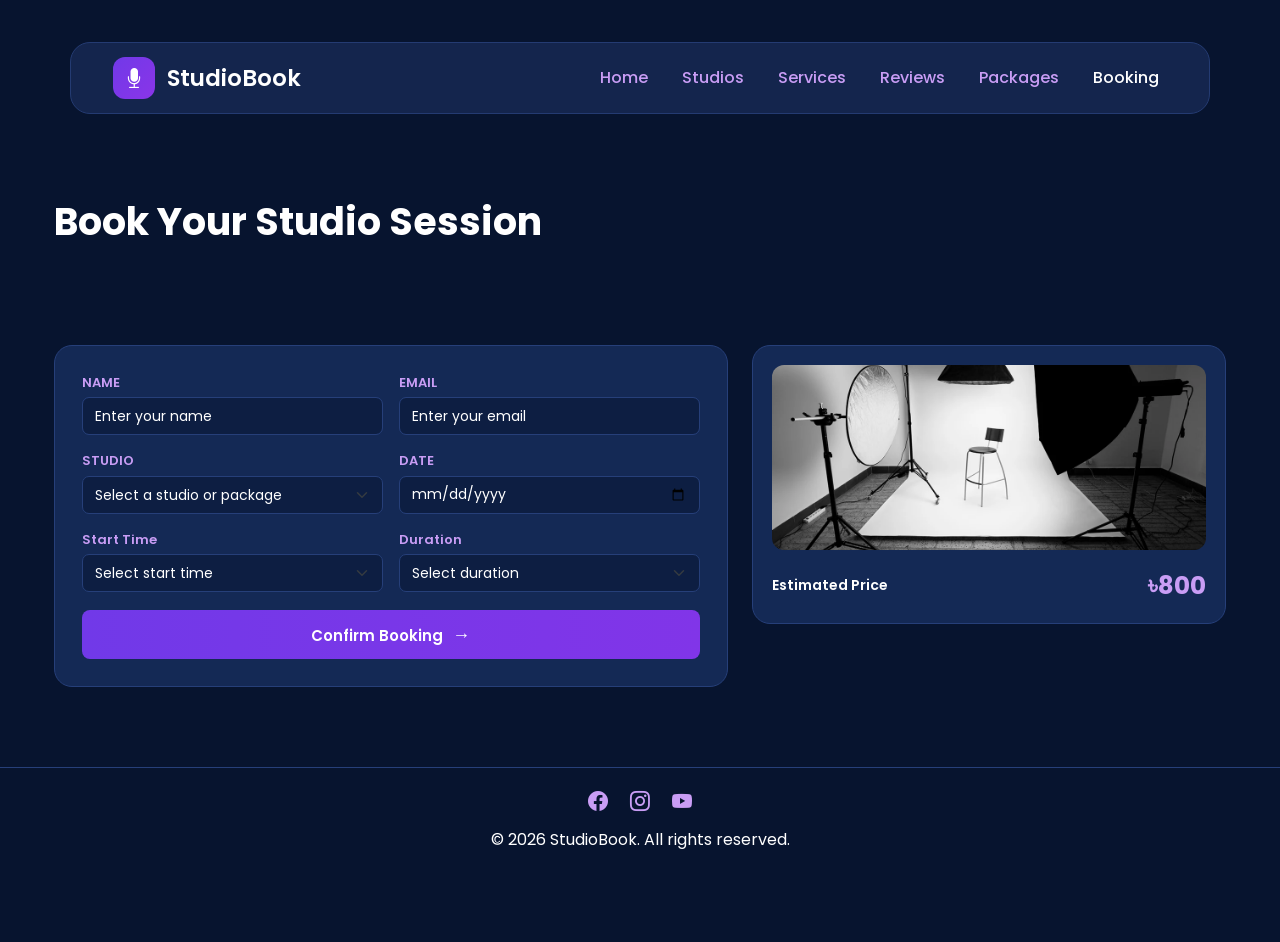
==== booking.html @ 51dd38a9 "my website" ====
<!DOCTYPE html>
<html lang="en">
<head>
    <meta charset="UTF-8">
    <meta name="viewport" content="width=device-width, initial-scale=1.0">

    <title>Booking - StudioBook</title>

    <!-- Bootstrap -->
    <link href="https://cdn.jsdelivr.net/npm/bootstrap@5.3.3/dist/css/bootstrap.min.css" rel="stylesheet">

    <!-- Bootstrap Icons -->
    <link rel="stylesheet" href="https://cdn.jsdelivr.net/npm/bootstrap-icons@1.11.3/font/bootstrap-icons.min.css">

    <!-- Google Font -->
    <link rel="preconnect" href="https://fonts.googleapis.com">
    <link rel="preconnect" href="https://fonts.gstatic.com" crossorigin>
    <link href="https://fonts.googleapis.com/css2?family=Poppins:wght@400;500;600;700;800&display=swap" rel="stylesheet">

    <!-- Your CSS -->
    <link rel="stylesheet" href="style.css">
</head>

<body>

<!-- =========================
     NAVBAR
     ========================= -->

<nav class="navbar navbar-expand-lg studio-navbar">

    <div class="container-fluid">

        <a class="navbar-brand d-flex align-items-center" href="index.html">

            <div class="logo-box">
                <i class="bi bi-mic-fill text-white"></i>
            </div>

            <span class="brand-name">StudioBook</span>

        </a>


        <button class="navbar-toggler"
                type="button"
                data-bs-toggle="collapse"
                data-bs-target="#studioNavbar">

            <span class="navbar-toggler-icon"></span>

        </button>


        <div class="collapse navbar-collapse" id="studioNavbar">

            <ul class="navbar-nav ms-auto">

                <li class="nav-item">
                    <a class="nav-link" href="index.html">Home</a>
                </li>

                <li class="nav-item">
                    <a class="nav-link" href="studios.html">Studios</a>
                </li>

                <li class="nav-item">
                    <a class="nav-link" href="services.html">Services</a>
                </li>

                <li class="nav-item">
                    <a class="nav-link" href="reviews.html">Reviews</a>
                </li>

                <li class="nav-item">
                    <a class="nav-link" href="packages.html">Packages</a>
                </li>

                <li class="nav-item">
                    <a class="nav-link active" href="booking.html">Booking</a>
                </li>

            </ul>

        </div>

    </div>

</nav>


<!-- =========================
     BOOKING SECTION
     ========================= -->

<section class="booking-section">

    <h1 class="booking-title">Book Your Studio Session</h1>


    <div class="row booking-row g-4">


        <!-- LEFT: BOOKING FORM -->

        <div class="col-lg-7">

            <div class="booking-card">

                <div class="row g-3">

                    <!-- NAME -->

                    <div class="col-md-6">

                        <label for="name">NAME</label>

                        <input type="text"
                               id="name"
                               class="form-control"
                               placeholder="Enter your name">

                    </div>


                    <!-- EMAIL -->

                    <div class="col-md-6">

                        <label for="email">EMAIL</label>

                        <input type="email"
                               id="email"
                               class="form-control"
                               placeholder="Enter your email">

                    </div>


                    <!-- STUDIO -->

                    <div class="col-md-6">

                        <label for="studio">STUDIO</label>

                        <select id="studio" class="form-select">

    <option value="">Select a studio or package</option>

    <optgroup label="Studios">

        <option value="500"
                data-studio="podcast"
                data-image="podcast.jpg">
            Podcast Studio
        </option>

        <option value="800"
                data-studio="video"
                data-image="video.jpg">
            Video Studio
        </option>

        <option value="600"
                data-studio="photography"
                data-image="photography.jpg">
            Photography Studio
        </option>

        <option value="700"
                data-studio="audio"
                data-image="audio.jpg">
            Audio Studio
        </option>

    </optgroup>


    <optgroup label="Packages">

        <option value="2000"
                data-package="content"
                data-duration="3">
            Content Package
        </option>

        <option value="2500"
                data-package="creator"
                data-duration="4">
            Creator Package
        </option>

        <option value="4000"
                data-package="full-production"
                data-duration="6">
            Full Production Package
        </option>

    </optgroup>

</select>

                    </div>


                    <!-- DATE -->

                    <div class="col-md-6">

                        <label for="date">DATE</label>

                        <input type="date"
                               id="date"
                               class="form-control">

                    </div>
<div class="col-md-6">
    <label class="form-label">Start Time</label>

    <select id="startTime" class="form-select">
        <option value="">Select start time</option>
        <option value="10:00 AM">10:00 AM</option>
        <option value="11:00 AM">11:00 AM</option>
        <option value="12:00 PM">12:00 PM</option>
        <option value="1:00 PM">1:00 PM</option>
        <option value="2:00 PM">2:00 PM</option>
        <option value="3:00 PM">3:00 PM</option>
        <option value="4:00 PM">4:00 PM</option>
        <option value="5:00 PM">5:00 PM</option>
        <option value="6:00 PM">6:00 PM</option>
        <option value="7:00 PM">7:00 PM</option>
        <option value="8:00 PM">8:00 PM</option>
        <option value="9:00 PM">9:00 PM</option>
    </select>
</div>

<div class="col-md-6">
    <label class="form-label">Duration</label>

    <select id="duration" class="form-select">
        <option value="">Select duration</option>
        <option value="1">1 Hour</option>
        <option value="2">2 Hours</option>
        <option value="3">3 Hours</option>
        <option value="4">4 Hours</option>
        <option value="5">5 Hours</option>
        <option value="6">6 Hours</option>
    </select>
</div>


<input type="hidden" id="timeSlot">
                    

                    <!-- CONFIRM BUTTON -->

                    <div class="col-12">

                        <button type="button"
                                class="confirm-btn"
                                id="confirmBooking">

                            Confirm Booking
                            <span>→</span>

                        </button>

                    </div>

                </div>

            </div>

        </div>


        <!-- RIGHT: STUDIO PREVIEW -->

        <div class="col-lg-5">

            <div class="booking-preview">

                <img src="video.jpg"
                     alt="Studio"
                     class="booking-image"
                     id="bookingImage">


                <div class="price-row">

                    <span>Estimated Price</span>

                    <strong id="estimatedPrice">৳800</strong>

                </div>

            </div>

        </div>

    </div>

</section>


<!-- =========================
     CONFIRMATION POPUP
     ========================= -->

<div class="confirmation-overlay" id="confirmationPopup">

    <div class="confirmation-box">

        <div class="success-icon">
            <i class="bi bi-check-lg"></i>
        </div>

        <h2>Booking Confirmed!</h2>

        <p>Your studio has been booked successfully.</p>


        <div class="confirmation-details">

            <div>
                <span>Studio</span>
                <strong id="confirmStudio">Video Studio</strong>
            </div>

            <div>
                <span>Name</span>
                <strong id="confirmName">Annesha</strong>
            </div>

            <div>
                <span>Date</span>
                <strong id="confirmDate">28 August 2026</strong>
            </div>

            <div>
                <span>Duration</span>
                <strong id="confirmDuration">2 Hours</strong>
            </div>

            <div class="total-row">
                <span>Total</span>
                <strong id="confirmTotal">৳1600</strong>
            </div>

        </div>


        <button class="done-btn" id="doneBtn">
            Done
        </button>

    </div>

</div>
<footer class="footer">

        <div class="social-icons">
            <a href="#"><i class="bi bi-facebook"></i></a>
            <a href="#"><i class="bi bi-instagram"></i></a>
            <a href="#"><i class="bi bi-youtube"></i></a>
        </div>

        <div class="footer-bottom">
            © 2026 StudioBook. All rights reserved.
        </div>

    </footer>

<!-- Bootstrap JS -->

<script src="https://cdn.jsdelivr.net/npm/bootstrap@5.3.3/dist/js/bootstrap.bundle.min.js"></script>

<!-- Your JS -->

<script src="script.js"></script>

</body>
</html>
---- style.css ----
/* =========================================================
   GENERAL
   ========================================================= */

* {
    margin: 0;
    padding: 0;
    box-sizing: border-box;
}

body {
    background-color: #07142f;
    font-family: 'Poppins', sans-serif;
    color: white;
    min-height: 100vh;
}


/* =========================================================
   NAVBAR  (shared across every page)
   ========================================================= */

.studio-navbar {
    background-color: #14254d;
    border: 1px solid #243b72;
    border-radius: 20px;
    margin: 42px 5.5% 0 5.5%;
    padding: 13px 30px;
    height: 72px;
}

.logo-box {
    background: linear-gradient(135deg, #7139e8, #8a35e8);
    width: 42px;
    height: 42px;
    border-radius: 12px;
    display: flex;
    align-items: center;
    justify-content: center;
    font-size: 20px;
    margin-right: 12px;
}

.brand-name {
    color: white;
    font-size: 23px;
    font-weight: 600;
}

.navbar-nav {
    gap: 18px;
}

.nav-link {
    color: #c99df5 !important;
    font-size: 16px;
    font-weight: 500;
    transition: 0.3s;
}

.nav-link:hover {
    color: white !important;
}

.nav-link.active {
    color: white !important;
}

.navbar-toggler {
    border: 1px solid #8b5cf6;
}

.navbar-toggler-icon {
    filter: invert(1);
}


/* =========================================================
   HOME PAGE — HERO
   ========================================================= */

.hero {
    margin-top: 105px;
    padding: 0 5.5%;
}

.hero-text {
    padding-left: 0;
}

.hero h1 {
    font-size: 56px;
    line-height: 1.13;
    font-weight: 700;
    margin-bottom: 20px;
}

.hero p {
    color: #c99df5;
    font-size: 17px;
    font-weight: 500;
    line-height: 1.55;
    max-width: 520px;
    margin-bottom: 32px;
}

.explore-btn {
    background: linear-gradient(90deg, #7139e8, #8135e8);
    color: white;
    font-size: 16px;
    font-weight: 600;
    padding: 13px 27px;
    border-radius: 13px;
    border: none;
}

.explore-btn:hover {
    background: linear-gradient(90deg, #8135e8, #963df0);
    color: white;
}

.explore-btn span {
    font-size: 22px;
    margin-left: 8px;
}

/* Home page hero image only — kept separate from the
   Services page image (.service-studio-image below) so
   the two never fight over the same class name. */
.studio-image {
    width: 100%;
    height: 365px;
    object-fit: cover;
    border-radius: 20px;
    border: 2px solid #263f79;
    display: block;
    box-shadow: 0 15px 35px rgba(0, 0, 0, 0.25);
}


/* =========================================================
   STUDIOS PAGE
   ========================================================= */

.studios-section {
    margin: 72px 5% 0 5%;
}

.studio-header {
    display: flex;
    align-items: center;
    flex-wrap: wrap;
    gap:100px;
    margin-bottom: 40px;
}

.studio-title h1,
.studios-section h1 {
    color: white;
    font-size: 38px;
    font-weight: 700;
    margin-bottom: 5px;
}

.studio-subtitle {
    color: #c99df5;
    font-size: 16px;
    margin: 0;
}

/* --- Filter buttons --- */
.filter-bar {
    display: flex;
    flex-wrap: wrap;
    gap: .8rem;
}

.filter-btn {
    background-color: #14254d;
    border: 1px solid #263f79;
    color: #c99df5;
    font-weight: 600;
    font-size: .92rem;
    padding: .45rem 1.1rem;
    border-radius: 999px;
    transition: all .18s ease;
}

.filter-btn:hover {
    color: #fff;
    border-color: #8135e8;
}

.filter-btn.active {
    background: linear-gradient(90deg, #7139e8, #8135e8);
    border-color: #7139e8;
    color: #fff;
}

/* Hides a card when JS adds the "hidden" class */
.studio-item.hidden {
    display: none;
}

/* Hidden by default — JS only reveals this when a filter
   genuinely returns zero results, so it never flashes on load */
.no-results {
    display: none;
}

/* --- Studio cards --- */

.studio-cards {
    margin-top: 0;
}

.studio-card {
    background-color: #142955;
    border: 1px solid #263f79;
    border-radius: 18px;
    overflow: hidden;
    height: 350px;
    position: relative;
    transition: 0.3s;
}

.studio-card:hover {
    transform: translateY(-5px);
}

.studio-card img {
    width: 100%;
    height: 150px;
    object-fit: cover;
    display: block;
}

.card-content {
    padding: 17px 18px;
}

.card-content h3 {
    color: white;
    font-size: 20px;
    font-weight: 600;
    margin-bottom: 3px;
}

.card-content p {
    color: #c99df5;
    font-size: 15px;
    margin: 0;
}

.card-bottom {
    position: absolute;
    left: 18px;
    right: 18px;
    bottom: 18px;
    display: flex;
    align-items: center;
    justify-content: space-between;
}

.card-bottom span {
    color: white;
    font-size: 17px;
    font-weight: 600;
}

.book-btn {
    background: linear-gradient(90deg, #7139e8, #8135e8);
    color: white;
    text-decoration: none;
    padding: 7px 15px;
    border-radius: 9px;
    font-size: 14px;
    font-weight: 600;
}

.book-btn:hover {
    color: white;
    background: #963df0;
}


/* =========================================================
   SERVICES PAGE
   ========================================================= */

.content-wrap {
    padding: 68px 5.5% 80px;
}

.page-title {
    color: white;
    font-weight: 700;
    font-size: 38px;
    margin-bottom: 55px;
}

/* Renamed from .studio-image to avoid clashing with the
   Home page hero image above — same class name, different
   page, different sizing = conflict otherwise. */
.service-studio-image {
    width: 100%;
    height: 350px;
    object-fit: cover;
    border-radius: 20px;
    border: 2px solid #263f79;
    display: block;
}

.info-card {
    background-color: #142955;
    border: 1px solid #263f79;
    border-radius: 18px;
    padding: 23px 22px;
}

.studio-name {
    color: white;
    font-weight: 700;
    font-size: 22px;
    margin-bottom: 3px;
}

.studio-price {
    color: #c99df5;
    font-weight: 600;
    font-size: 17px;
}

.feature-list {
    list-style: none;
    padding: 0;
    margin: 0;
}

.feature-list li {
    display: flex;
    align-items: center;
    gap: 12px;
    padding: 5px 0;
    color: white;
    font-size: 16px;
}

.feature-list li i {
    color: #c99df5;
    font-size: 17px;
}

.btn-book {
    background: #7139e8;
    border: none;
    color: white;
    font-weight: 600;
    padding: 12px 20px;
    border-radius: 12px;
    width: 100%;
    font-size: 16px;
    text-align: center;
    transition: 0.2s;
}

.btn-book:hover {
    background: #8135e8;
    color: white;
    
}

.btn-book:active {
    transform: translateY(0);
}


/* =========================================================
   RESPONSIVE
   ========================================================= */

@media (max-width: 991px) {

    /* Navbar */
    .studio-navbar {
        margin: 20px;
        height: auto;
    }

    .navbar-nav {
        margin-top: 15px;
        gap: 5px;
    }

    /* Home */
    .hero {
        margin-top: 70px;
    }

    .hero h1 {
        font-size: 42px;
    }

    .hero-text {
        margin-bottom: 50px;
    }

    /* Studios — absolute centering only works with room to
       spare; stack normally on small screens instead */
    .studio-header {
        flex-direction: column;
        align-items: flex-start;
        gap: 20px;
    }

    .filter-bar {
        width: 100%;
    }

    /* Services */
    .service-studio-image {
        min-height: 280px;
        margin-bottom: 5px;
    }

    .content-wrap {
        padding: 45px 5% 60px;
    }
 /* Pricing */
.pricing-section {
    margin: 45px 5% 60px 5%;
}

.pricing-title {
    font-size: 32px;
}

.pricing-subtitle {
    margin-bottom: 35px;
}

.pricing-card {
    min-height: auto;
    padding: 25px 20px;
}}

/* =========================================================
   REVIEWS PAGE
   ========================================================= */

.reviews-section {
    margin: 70px 5% 0 5%;
}

.reviews-title {
    color: white;
    font-size: 38px;
    font-weight: 700;
    margin-bottom: 45px;
}


/* Review cards */

.reviews-list {
    display: flex;
    flex-direction: column;
    gap: 16px;
}

.review-card {
    background-color: #142955;
    border: 1px solid #263f79;
    border-radius: 18px;
    padding: 18px 24px;
    min-height: 108px;
}

.stars {
    color: #ffd21f;
    font-size: 19px;
    letter-spacing: 1px;
    margin-bottom: 3px;
}

.review-text {
    color: white;
    font-size: 16px;
    font-weight: 500;
    margin: 0 0 3px 0;
}

.review-name {
    color: #c99df5;
    font-size: 15px;
    margin: 0;
}

/* Review Form */

.review-form {
    background-color: #142955;
    border: 1px solid #263f79;
    border-radius: 18px;
    padding: 30px;
    margin-top: 0;
    max-width: 100%;
}

.review-form h3 {
    color: white;
    font-size: 23px;
    font-weight: 600;
    margin-bottom: 22px;
}

.review-form .form-control {
    background-color: #07142f;
    border: 1px solid #263f79;
    color: white;
    margin-bottom: 16px;
    padding: 13px;
    border-radius: 10px;
}

.review-form .form-control::placeholder {
    color: #9ba8c7;
}

.review-form .form-control:focus {
    background-color: #07142f;
    color: white;
    border-color: #7139e8;
    box-shadow: none;
}

.review-btn {
    background-color: #7139e8;
    color: white;
    border: none;
    padding: 11px 22px;
    border-radius: 10px;
    font-weight: 600;
}

.review-btn:hover {
    background-color: #8135e8;
}

.user-reviews {
    margin-top: 0;
    max-width: 95%;
    margin-left: auto;
}

.user-review-card {
    background-color: #142955;
    border: 1px solid #263f79;
    border-radius: 15px;
    padding: 20px;
    margin-bottom: 15px;
}

.user-review-card .review-text {
    margin-bottom: 8px;
}

.user-review-card .review-name {
    margin: 0;
}
.rating {
    display: flex;
    gap: 8px;
    margin-bottom: 18px;
}

.rating span {
    color: #59698f;
    font-size: 28px;
    cursor: pointer;
    transition: 0.2s;
}

.rating span.active {
    color: #ffd21f;
}

.rating span:hover {
    color: #ffd21f;
}
/* =========================================================
   PRICING PAGE
   ========================================================= */

.pricing-section {
    margin: 70px 5% 80px 5%;
}

.pricing-title {
    color: white;
    font-size: 38px;
    font-weight: 700;
    margin-bottom: 10px;
}

.pricing-subtitle {
    color: #c99df5;
    font-size: 16px;
    margin-bottom: 50px;
}


/* --- Pricing Cards --- */

.pricing-cards {
    align-items: stretch;
}

.pricing-card {
    background-color: #142955;
    border: 1px solid #263f79;
    border-radius: 18px;
    padding: 25px 23px;
    min-height: 390px;
    position: relative;
    transition: 0.3s;
}

.pricing-card:hover {
    transform: translateY(-5px);
}

.pricing-card h2 {
    color: white;
    font-size: 24px;
    font-weight: 700;
    margin-bottom: 8px;
}

.pricing-description {
    color: #c99df5;
    font-size: 14px;
    line-height: 1.5;
    min-height: 43px;
    margin-bottom: 5px;
}


/* --- Price --- */

.price {
    color: white;
    font-size: 29px;
    font-weight: 700;
    margin: 17px 0;
}

.price span {
    color: #c99df5;
    font-size: 14px;
    font-weight: 500;
}


/* --- Package Features --- */

.pricing-card ul {
    list-style: none;
    padding: 0;
    margin: 0 0 22px 0;
}

.pricing-card li {
    color: white;
    font-size: 14px;
    padding: 6px 0;
}

.pricing-card li i {
    color: #7139e8;
    margin-right: 8px;
}


/* --- Book Button --- */

.pricing-btn {
    display: block;
    width: 100%;
    background: #7139e8;
    color: white;
    text-decoration: none;
    text-align: center;
    padding: 10px;
    border-radius: 10px;
    font-size: 15px;
    font-weight: 600;
    margin-top: 18px;
    transition: 0.2s;
}

.pricing-btn:hover {
    background: #8135e8;
    color: white;
}


/* --- Most Popular Package --- */

.pricing-card.featured {
    border: 2px solid #7139e8;
}

.popular {
    display: inline-block;
    background: #7139e8;
    color: white;
    font-size: 12px;
    font-weight: 600;
    padding: 5px 12px;
    border-radius: 20px;
    margin-bottom: 12px;
}
/* =========================
   FOOTER
   ========================= */

.footer {
    margin-top: 60px;
    padding: 18px 5%;
    text-align: center;
    border-top: 1px solid #263f79;
}

.social-icons {
    display: flex;
    justify-content: center;
    gap: 22px;
    margin-bottom: 12px;
}

.social-icons a {
    color: #c99df5;
    font-size: 20px;
    text-decoration: none;
}

.social-icons a:hover {
    color: white;
}

.footer p {
    color: #9ba8c7;
    font-size: 13px;
    margin: 0;
}
/* =========================
   BOOKING PAGE
   ========================= */

.booking-section {
    margin: 85px 4.2% 80px;
}

.booking-title {
    color: white;
    font-size: 38px;
    font-weight: 700;
    margin-bottom: 100px;
}


/* =========================
   BOOKING FORM CARD
   ========================= */

.booking-card {
    background-color: #142955;
    border: 1px solid #263f79;
    border-radius: 18px;
    padding: 27px;
}


/* Labels */

.booking-card label {
    display: block;
    color: #c99df5;
    font-size: 13px;
    font-weight: 600;
    margin-bottom: 5px;
}


/* Inputs */

.booking-card .form-control,
.booking-card .form-select {
    background-color: #0d1e42;
    border: 1px solid #263f79;
    color: white;
    height: 38px;
    border-radius: 7px;
    font-size: 14px;
    padding: 8px 12px;
}


.booking-card .form-control::placeholder {
    color: #ffffff;
}


.booking-card .form-control:focus,
.booking-card .form-select:focus {
    background-color: #0d1e42;
    color: white;
    border-color: #7139e8;
    box-shadow: none;
}


/* Select arrow */

.booking-card .form-select {
    cursor: pointer;
}


/* =========================
   CONFIRM BUTTON
   ========================= */

.confirm-btn {
    width: 100%;
    border: none;
    background: linear-gradient(90deg, #7139e8, #8135e8);
    color: white;
    font-size: 15px;
    font-weight: 600;
    padding: 11px;
    border-radius: 8px;
    margin-top: 2px;
    transition: 0.2s;
}

.confirm-btn span {
    margin-left: 5px;
    font-size: 18px;
}

.confirm-btn:hover {
    background: #8135e8;
}


/* =========================
   RIGHT PREVIEW CARD
   ========================= */

.booking-preview {
    background-color: #142955;
    border: 1px solid #263f79;
    border-radius: 18px;
    padding: 19px;
}


.booking-image {
    width: 100%;
    height: 185px;
    object-fit: cover;
    border-radius: 12px;
    display: block;
}


.price-row {
    display: flex;
    justify-content: space-between;
    align-items: center;
    margin-top: 17px;
}


.price-row span {
    color: white;
    font-size: 14px;
    font-weight: 600;
}


.price-row strong {
    color: #c99df5;
    font-size: 25px;
    font-weight: 700;
}


.time-section {
    margin-top: 20px;
}

.time-options {
    display: flex;
    flex-wrap: wrap;
    gap: 12px;
}

.time-btn {
    flex: 1;
    min-width: 120px;
    padding: 12px 15px;
    background-color: #07142f;
    color: white;
    border: 1px solid #263f79;
    border-radius: 10px;
    font-size: 14px;
    font-weight: 500;
    cursor: pointer;
    transition: 0.2s;
}

.time-btn:hover {
    border-color: #7139e8;
}

.time-btn.active {
    background-color: #7139e8;
    border-color: #7139e8;
    color: white;
}


/* =========================
   CONFIRMATION POPUP
   ========================= */

.confirmation-overlay {
    position: fixed;
    inset: 0;
    background: rgba(3, 10, 30, 0.78);
    display: none;
    align-items: center;
    justify-content: center;
    z-index: 9999;
}


.confirmation-overlay.show {
    display: flex;
}


.confirmation-box {
    width: 420px;
    background-color: #142955;
    border: 1px solid #7139e8;
    border-radius: 20px;
    padding: 30px;
    text-align: center;
}


.success-icon {
    width: 55px;
    height: 55px;
    background-color: #7139e8;
    border-radius: 50%;
    margin: 0 auto 15px;

    display: flex;
    align-items: center;
    justify-content: center;
}


.success-icon i {
    color: white;
    font-size: 27px;
}


.confirmation-box h2 {
    color: white;
    font-size: 25px;
    font-weight: 700;
    margin-bottom: 7px;
}


.confirmation-box > p {
    color: #c99df5;
    font-size: 14px;
    margin-bottom: 20px;
}


/* Confirmation information */

.confirmation-details {
    background-color: #0d1e42;
    border-radius: 12px;
    padding: 10px 17px;
    text-align: left;
    margin-bottom: 20px;
}


.confirmation-details div {
    display: flex;
    justify-content: space-between;
    padding: 8px 0;
    border-bottom: 1px solid #263f79;
}


.confirmation-details div:last-child {
    border-bottom: none;
}


.confirmation-details span {
    color: #c99df5;
    font-size: 14px;
}


.confirmation-details strong {
    color: white;
    font-size: 14px;
}


.confirmation-details .total-row strong {
    color: #c99df5;
    font-size: 18px;
}


/* Done button */

.done-btn {
    width: 100%;
    border: none;
    background-color: #7139e8;
    color: white;
    padding: 11px;
    border-radius: 9px;
    font-size: 15px;
    font-weight: 600;
}


.done-btn:hover {
    background-color: #8135e8;
}


/* =========================
   RESPONSIVE
   ========================= */

@media (max-width: 991px) {

    .booking-section {
        margin: 55px 5% 60px;
    }

    .booking-title {
        font-size: 32px;
        margin-bottom: 45px;
    }

    .booking-preview {
        margin-top: 5px;
    }

    .booking-image {
        height: 250px;
    }

}


@media (max-width: 576px) {

    .booking-card {
        padding: 20px;
    }

    .confirmation-box {
        width: 90%;
        padding: 25px;
    }

}
/* Owner Dashboard */

.owner-container {
    margin: 70px 5.5%;
}

.owner-header {
    display: flex;
    justify-content: space-between;
    align-items: center;
    margin-bottom: 5px;
}
.owner-header h1 {
    margin-bottom: 0;
}

.clear-bookings-btn {
    background-color: #7139e8;
    color: white;
    border: none;
    padding: 11px 18px;
    border-radius: 10px;
    font-size: 14px;
    font-weight: 600;
    cursor: pointer;
}

.clear-bookings-btn:hover {
    background-color: #8135e8;
}

.owner-subtitle {
    color: #c99df5;
    margin-top: 0;
    margin-bottom: 30px;
}

.booking-table-box {
    background-color: #142955;
    border: 1px solid #263f79;
    border-radius: 18px;
    padding: 20px;
    overflow-x: auto;
}

.booking-table {
    color: white;
    margin: 0;
}

.booking-table th {
    color: #c99df5 !important;
    background-color: #142955 !important;
    border-bottom: 1px solid #263f79 !important;
    padding: 15px;
}

.booking-table td {
    color: white !important;
    background-color: #142955 !important;
    border-bottom: 1px solid #263f79 !important;
    padding: 15px;
}

.no-bookings {
    color: #9ba8c7;
    text-align: center;
    margin-top: 30px;
}
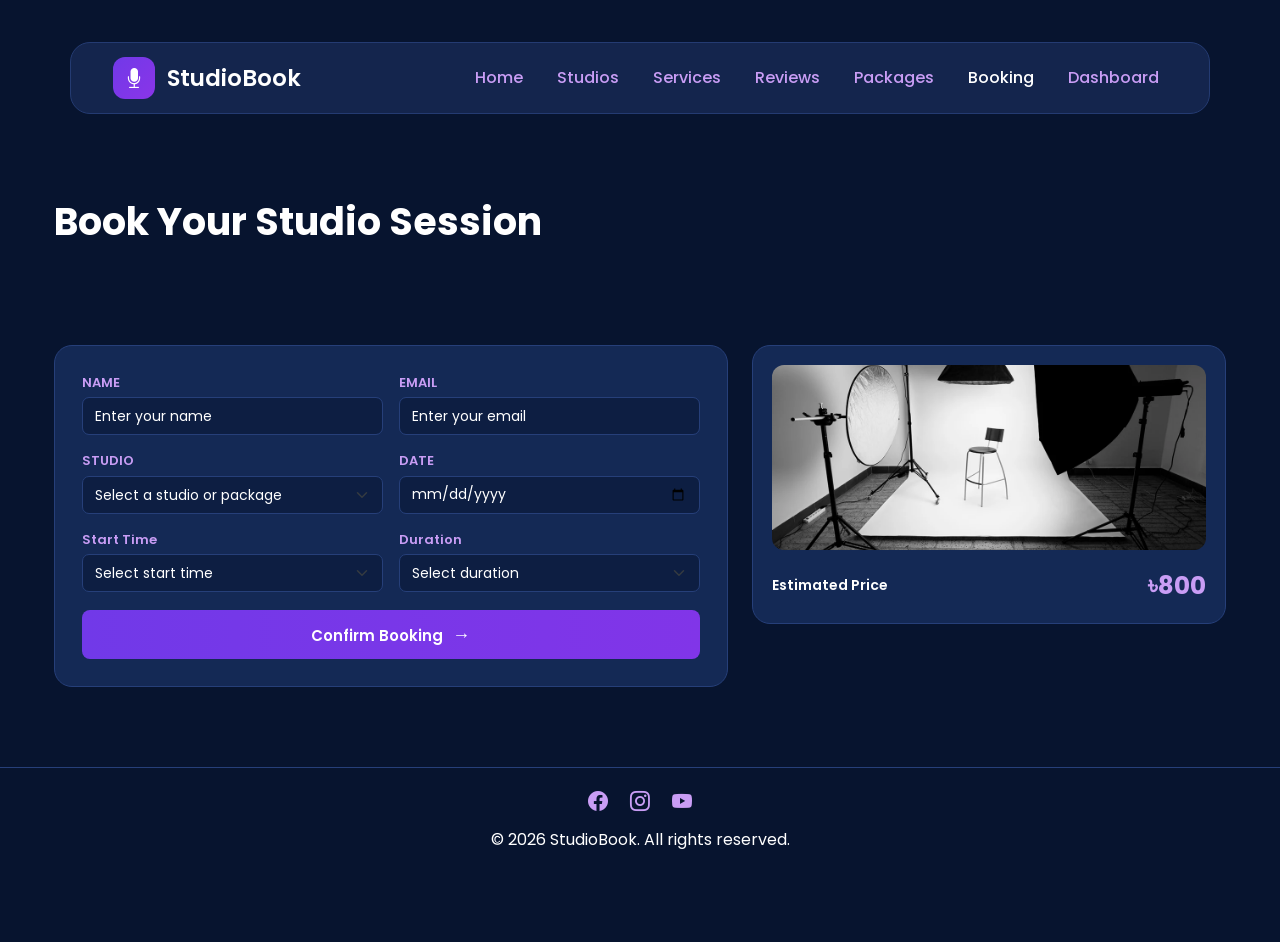
==== commit 1ead4fdd: "page info change" ====
--- a/booking.html
+++ b/booking.html
@@ -7,17 +7,13 @@
     <title>Booking - StudioBook</title>
 
     <!-- Bootstrap -->
-    <link href="https://cdn.jsdelivr.net/npm/bootstrap@5.3.3/dist/css/bootstrap.min.css" rel="stylesheet">
-
-    <!-- Bootstrap Icons -->
-    <link rel="stylesheet" href="https://cdn.jsdelivr.net/npm/bootstrap-icons@1.11.3/font/bootstrap-icons.min.css">
-
-    <!-- Google Font -->
-    <link rel="preconnect" href="https://fonts.googleapis.com">
-    <link rel="preconnect" href="https://fonts.gstatic.com" crossorigin>
-    <link href="https://fonts.googleapis.com/css2?family=Poppins:wght@400;500;600;700;800&display=swap" rel="stylesheet">
-
-    <!-- Your CSS -->
+    <link href="https://cdn.jsdelivr.net/npm/bootstrap@5.3.3/dist/css/bootstrap.min.css"
+        rel="stylesheet">
+        <link rel="stylesheet" href="https://cdn.jsdelivr.net/npm/bootstrap-icons@1.11.3/font/bootstrap-icons.min.css">
+        <link rel="preconnect" href="https://fonts.googleapis.com">
+<link rel="preconnect" href="https://fonts.gstatic.com" crossorigin>
+<link href="https://fonts.googleapis.com/css2?family=Poppins:wght@400;500;600;700;800&display=swap" rel="stylesheet">
+
     <link rel="stylesheet" href="style.css">
 </head>
 
@@ -54,33 +50,23 @@
 
         <div class="collapse navbar-collapse" id="studioNavbar">
 
-            <ul class="navbar-nav ms-auto">
-
-                <li class="nav-item">
-                    <a class="nav-link" href="index.html">Home</a>
-                </li>
-
-                <li class="nav-item">
-                    <a class="nav-link" href="studios.html">Studios</a>
-                </li>
-
-                <li class="nav-item">
-                    <a class="nav-link" href="services.html">Services</a>
-                </li>
-
-                <li class="nav-item">
-                    <a class="nav-link" href="reviews.html">Reviews</a>
-                </li>
-
-                <li class="nav-item">
-                    <a class="nav-link" href="packages.html">Packages</a>
-                </li>
-
-                <li class="nav-item">
-                    <a class="nav-link active" href="booking.html">Booking</a>
-                </li>
-
-            </ul>
+             <div class="navbar-nav ms-auto">
+
+                <a class="nav-link" href="index.html">Home</a>
+
+                <a class="nav-link" href="studios.html">Studios</a>
+
+                <a class="nav-link" href="services.html">Services</a>
+
+                <a class="nav-link" href="reviews.html">Reviews</a>
+
+                <a class="nav-link" href="packages.html">Packages</a>
+
+                <a class="nav-link active" href="booking.html">Booking</a>
+
+                <a class="nav-link" href="owner.html">Dashboard</a>
+
+            </div>
 
         </div>
 
